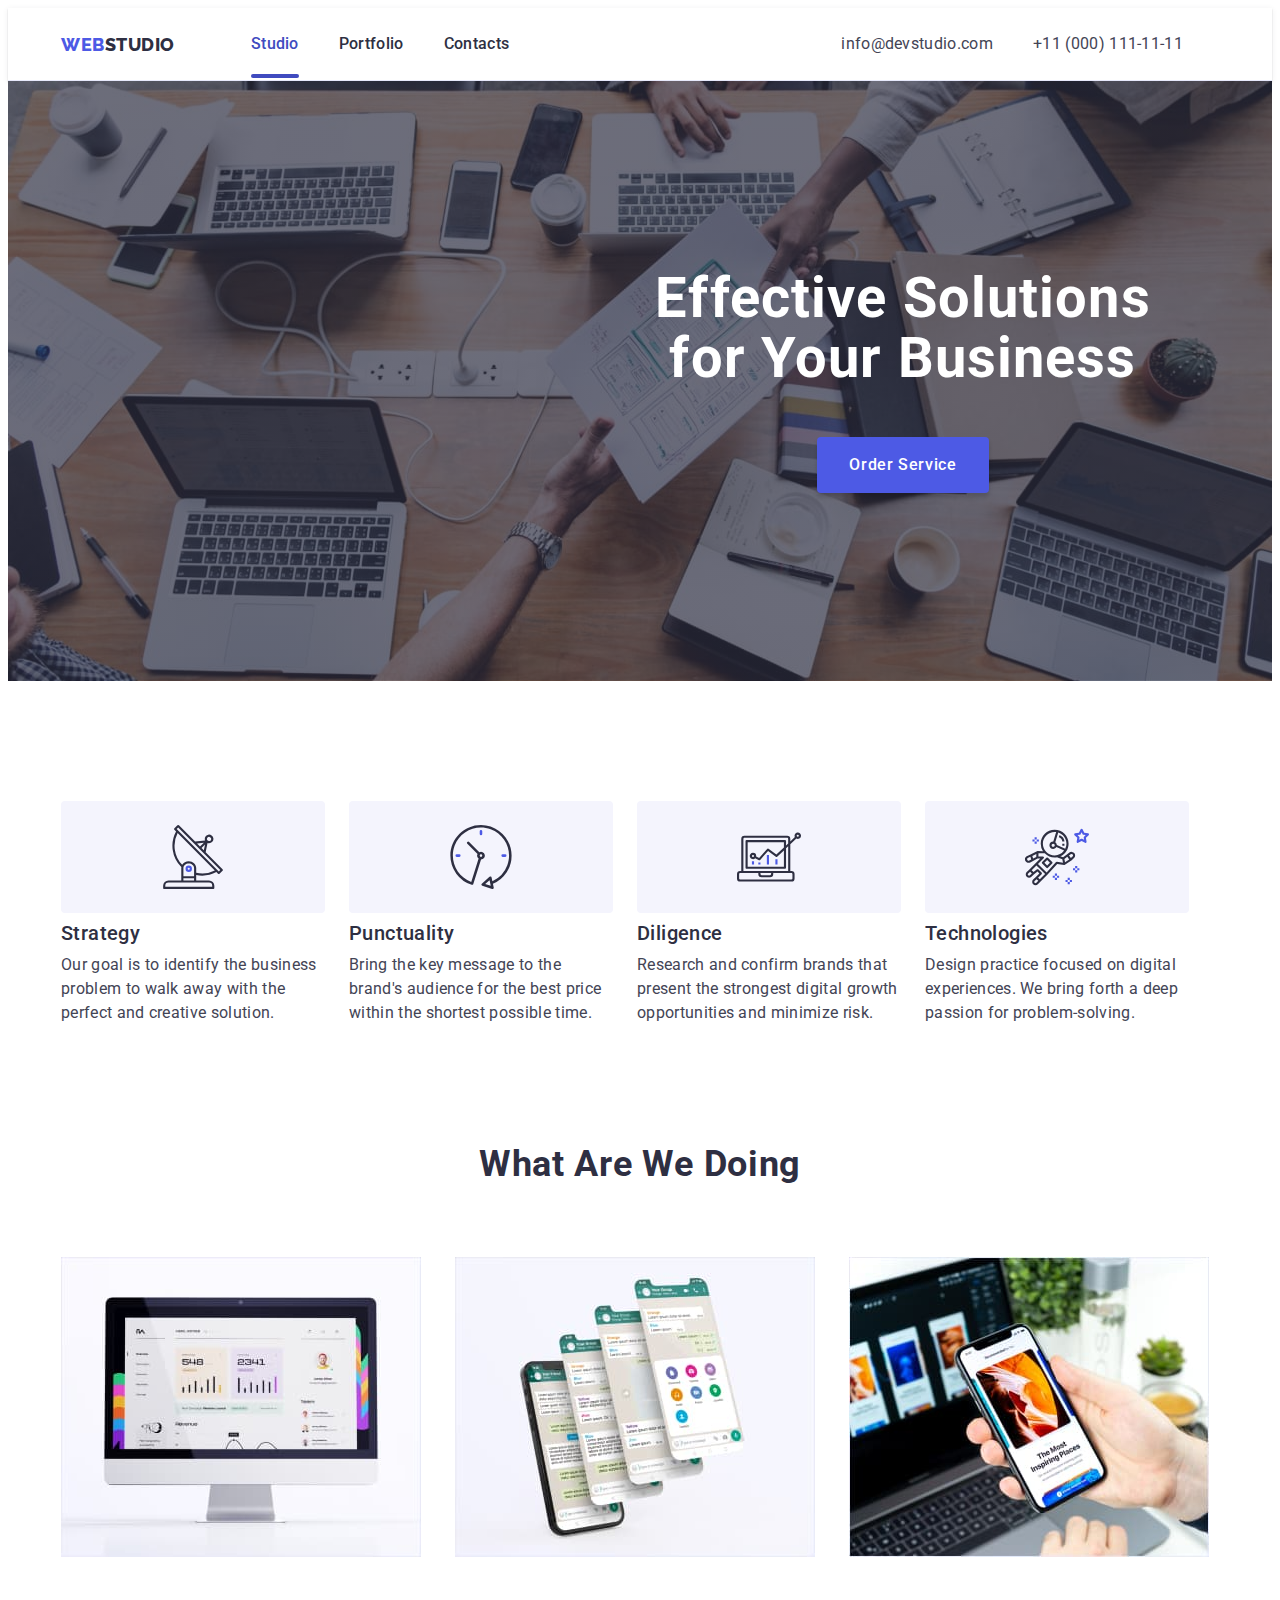
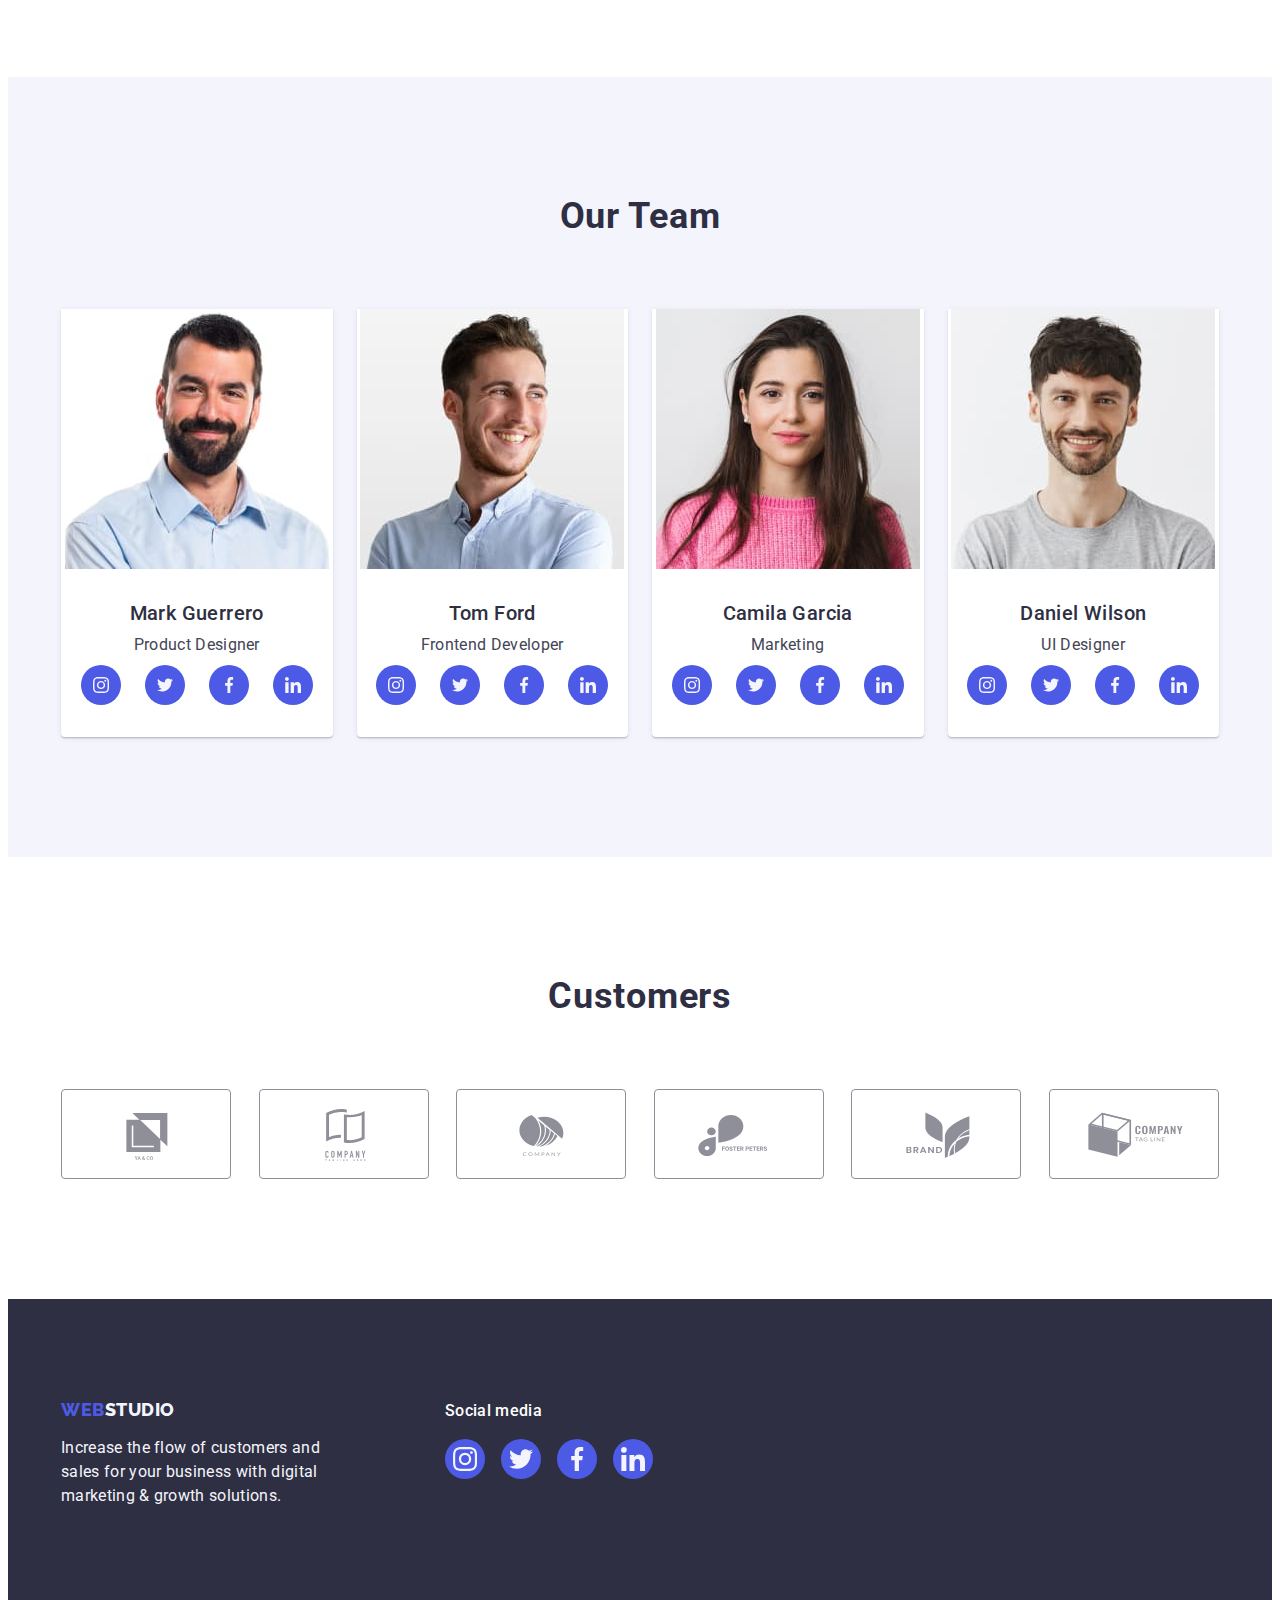
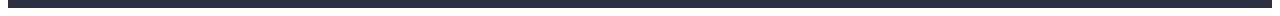
==== index.html @ 88482206 "Initial commit" ====
<!DOCTYPE html>
<html lang="en">

<head>
    <meta charset="UTF-8">
    <meta http-equiv="X-UA-Compatible" content="IE=edge">
    <meta name="viewport" content="width=device-width, initial-scale=1.0">
    <link rel="preconnect" href="https://fonts.googleapis.com">
    <link rel="preconnect" href="https://fonts.gstatic.com" crossorigin>
    <link
        href="https://fonts.googleapis.com/css2?family=Raleway:wght@800&amp;family=Roboto:wght@400;500;700;900&amp;display=swap"
        rel="stylesheet">
    <link rel="stylesheet" href="https://cdnjs.cloudflare.com/ajax/libs/modern-normalize/2.0.0/modern-normalize.min.css"
        integrity="sha512-4xo8blKMVCiXpTaLzQSLSw3KFOVPWhm/TRtuPVc4WG6kUgjH6J03IBuG7JZPkcWMxJ5huwaBpOpnwYElP/m6wg=="
        crossorigin="anonymous" referrerpolicy="no-referrer">
    <title>WebStudio</title>
    <link rel="stylesheet" href="./css/styles.css">
</head>

<body>
    <!-- Header -->
    <header class="header">
        <div class="container-header container">
            <nav class="header-nav">
                <a href="./index.html" class="logo-header link">Web<span class="span-logo">Studio</span></a>
                <ul class="header-menu list">
                    <li class="header-menu-item"><a href="./index.html" class="header-menu-link link current">Studio</a>
                    </li>
                    <li class="header-menu-item"><a href="./portfolio.html"
                            class="header-menu-link link portfolio">Portfolio</a>
                    </li>
                    <li class="header-menu-item"><a href="" class="header-menu-link link">Contacts</a></li>
                </ul>
            </nav>
            <address class="contacts">
                <ul class="contacts-menu list">
                    <li class="contacts-menu-item"><a href="mailto:info@devstudio.com"
                            class="contacts-menu-link link">info@devstudio.com</a></li>
                    <li class="contacts-menu-item"><a href="tel:+110001111111" class="contacts-menu-link link">+11 (000)
                            111-11-11</a></li>
                </ul>
            </address>
        </div>
    </header>

    <!-- Main -->
    <main>
        <section class="section-hero">
            <div class="hero-container container">
                <h1 class="hero-title">Effective Solutions for Your Business</h1>
                <button type="button" class="hero-button" data-modal-open>Order Service</button>
            </div>
        </section>

        <section class="section-features">
            <div class="features-container container">
                <h2 hidden class="visually-hidden">Features</h2>
                <ul class="features-list list">
                    <li class="features-item">
                        <div class="features-item-block">
                            <svg class="features-item-icon" width="64" height="64">
                                <use href="./images/icons.svg#icon-antenna"></use>
                            </svg>
                        </div>
                        <h3 class="features-title">Strategy</h3>
                        <p class="features-txt">Our goal is to identify the business problem to walk away with the
                            perfect
                            and creative solution.
                        </p>
                    </li>
                    <li class="features-item">
                        <div class="features-item-block">
                            <svg class="features-item-icon" width="64" height="64">
                                <use href="./images/icons.svg#icon-clock"></use>
                            </svg>
                        </div>
                        <h3 class="features-title">Punctuality</h3>
                        <p class="features-txt">Bring the key message to the brand's audience for the best price within
                            the
                            shortest possible
                            time.</p>
                    </li>
                    <li class="features-item">
                        <div class="features-item-block">
                            <svg class="features-item-icon" width="64" height="64">
                                <use href="./images/icons.svg#icon-diagram"></use>
                            </svg>
                        </div>
                        <h3 class="features-title">Diligence</h3>
                        <p class="features-txt">Research and confirm brands that present the strongest digital growth
                            opportunities and minimize
                            risk.</p>
                    </li>
                    <li class="features-item">
                        <div class="features-item-block">
                            <svg class="features-item-icon" width="64" height="64">
                                <use href="./images/icons.svg#icon-astronaut"></use>
                            </svg>
                        </div>
                        <h3 class="features-title">Technologies</h3>
                        <p class="features-txt">Design practice focused on digital experiences. We bring forth a deep
                            passion for
                            problem-solving.</p>
                    </li>
                </ul>
            </div>
        </section>

        <section class="section-services">
            <div class="services-container container">
                <h2 class="services-title">What are we doing</h2>
                <ul class="services-list list">
                    <li class="services-list-item">
                        <img src="./images/img1.jpg" alt="a computer monitor" width="360" height="300">
                    </li>
                    <li class="services-list-item">
                        <img src="./images/img2.jpg" alt="mobile frontend" width="360" height="300">
                    </li>
                    <li class="services-list-item">
                        <img src="./images/img3.jpg" alt="a laptop and a phone" width="360" height="300">
                    </li>
                </ul>
            </div>
        </section>

        <section class="section-our-team">
            <div class="our-team-container container">
                <h2 class="team-title">Our Team</h2>
                <ul class="team-list list">
                    <li class="team-item">
                        <img src="./images/img4.jpg" alt="Mark Guerrero photo" width="264" height="260">
                        <div class="team-intro">
                            <h3 class="team-member">Mark Guerrero</h3>
                            <p class="team-position">Product Designer</p>
                            <ul class="team-socials list">
                                <li class="team-socials-item"><a href="" target="_blank" rel="noopener noreferrer"
                                        class="team-socials-link link">
                                        <svg class="team-socials-icon" width="16" height="16">
                                            <use href="./images/icons.svg#icon-instagram"></use>
                                        </svg></a></li>
                                <li class="team-socials-item"><a href="" target="_blank" rel="noopener noreferrer"
                                        class="team-socials-link link">
                                        <svg class="team-socials-icon" width="16" height="16">
                                            <use href="./images/icons.svg#icon-twitter"></use>
                                        </svg></a></li>
                                <li class="team-socials-item"><a href="" target="_blank" rel="noopener noreferrer"
                                        class="team-socials-link link">
                                        <svg class="team-socials-icon" width="16" height="16">
                                            <use href="./images/icons.svg#icon-facebook"></use>
                                        </svg></a></li>
                                <li class="team-socials-item"><a href="" target="_blank" rel="noopener noreferrer"
                                        class="team-socials-link link">
                                        <svg class="team-socials-icon" width="16" height="16">
                                            <use href="./images/icons.svg#icon-linkedin"></use>
                                        </svg></a></li>
                            </ul>
                        </div>
                    </li>
                    <li class="team-item">
                        <img src="./images/img5.jpg" alt="Tom Ford photo" width="264" height="260">
                        <div class="team-intro">
                            <h3 class="team-member">Tom Ford</h3>
                            <p class="team-position">Frontend Developer</p>
                            <ul class="team-socials list">
                                <li class="team-socials-item"><a href="" target="_blank" rel="noopener noreferrer"
                                        class="team-socials-link link">
                                        <svg class="team-socials-icon" width="16" height="16">
                                            <use href="./images/icons.svg#icon-instagram"></use>
                                        </svg></a></li>
                                <li class="team-socials-item"><a href="" target="_blank" rel="noopener noreferrer"
                                        class="team-socials-link link">
                                        <svg class="team-socials-icon" width="16" height="16">
                                            <use href="./images/icons.svg#icon-twitter"></use>
                                        </svg></a></li>
                                <li class="team-socials-item"><a href="" target="_blank" rel="noopener noreferrer"
                                        class="team-socials-link link">
                                        <svg class="team-socials-icon" width="16" height="16">
                                            <use href="./images/icons.svg#icon-facebook"></use>
                                        </svg></a></li>
                                <li class="team-socials-item"><a href="" target="_blank" rel="noopener noreferrer"
                                        class="team-socials-link link">
                                        <svg class="team-socials-icon" width="16" height="16">
                                            <use href="./images/icons.svg#icon-linkedin"></use>
                                        </svg></a></li>
                            </ul>
                        </div>
                    </li>
                    <li class="team-item">
                        <img src="./images/img6.jpg" alt="Camila Garcia photo" width="264" height="260">
                        <div class="team-intro">
                            <h3 class="team-member">Camila Garcia</h3>
                            <p class="team-position">Marketing</p>
                            <ul class="team-socials list">
                                <li class="team-socials-item"><a href="" target="_blank" rel="noopener noreferrer"
                                        class="team-socials-link link">
                                        <svg class="team-socials-icon" width="16" height="16">
                                            <use href="./images/icons.svg#icon-instagram"></use>
                                        </svg></a></li>
                                <li class="team-socials-item"><a href="" target="_blank" rel="noopener noreferrer"
                                        class="team-socials-link link">
                                        <svg class="team-socials-icon" width="16" height="16">
                                            <use href="./images/icons.svg#icon-twitter"></use>
                                        </svg></a></li>
                                <li class="team-socials-item"><a href="" target="_blank" rel="noopener noreferrer"
                                        class="team-socials-link link">
                                        <svg class="team-socials-icon" width="16" height="16">
                                            <use href="./images/icons.svg#icon-facebook"></use>
                                        </svg></a></li>
                                <li class="team-socials-item"><a href="" target="_blank" rel="noopener noreferrer"
                                        class="team-socials-link link">
                                        <svg class="team-socials-icon" width="16" height="16">
                                            <use href="./images/icons.svg#icon-linkedin"></use>
                                        </svg></a></li>
                            </ul>
                        </div>
                    </li>
                    <li class="team-item">
                        <img src="./images/img7.jpg" alt="Daniel Wilson photo" width="264" height="260">
                        <div class="team-intro">
                            <h3 class="team-member">Daniel Wilson</h3>
                            <p class="team-position">UI Designer</p>
                            <ul class="team-socials list">
                                <li class="team-socials-item"><a href="" target="_blank" rel="noopener noreferrer"
                                        class="team-socials-link link">
                                        <svg class="team-socials-icon" width="16" height="16">
                                            <use href="./images/icons.svg#icon-instagram"></use>
                                        </svg></a></li>
                                <li class="team-socials-item"><a href="" target="_blank" rel="noopener noreferrer"
                                        class="team-socials-link link">
                                        <svg class="team-socials-icon" width="16" height="16">
                                            <use href="./images/icons.svg#icon-twitter"></use>
                                        </svg></a></li>
                                <li class="team-socials-item"><a href="" target="_blank" rel="noopener noreferrer"
                                        class="team-socials-link link">
                                        <svg class="team-socials-icon" width="16" height="16">
                                            <use href="./images/icons.svg#icon-facebook"></use>
                                        </svg></a></li>
                                <li class="team-socials-item"><a href="" target="_blank" rel="noopener noreferrer"
                                        class="team-socials-link link">
                                        <svg class="team-socials-icon" width="16" height="16">
                                            <use href="./images/icons.svg#icon-linkedin"></use>
                                        </svg></a></li>
                            </ul>
                        </div>
                    </li>
                </ul>
            </div>
        </section>

        <section class="section-customers">
            <div class="customers-container container">
                <h2 class="customers-title">Customers</h2>
                <ul class="customers-list list">
                    <li class="customers-item">
                        <a href="" target="_blank" rel="noopener noreferrer" class="customers-item-link link">
                            <svg class="customers-item-icon" width="104" height="56">
                                <use href="./images/icons.svg#icon-client1"></use>
                            </svg>
                        </a>
                    </li>
                    <li class="customers-item">
                        <a href="" target="_blank" rel="noopener noreferrer" class="customers-item-link link">
                            <svg class="customers-item-icon" width="104" height="56">
                                <use href="./images/icons.svg#icon-client2"></use>
                            </svg>
                        </a>
                    </li>
                    <li class="customers-item">
                        <a href="" target="_blank" rel="noopener noreferrer" class="customers-item-link link">
                            <svg class="customers-item-icon" width="104" height="56">
                                <use href="./images/icons.svg#icon-client3"></use>
                            </svg>
                        </a>
                    </li>
                    <li class="customers-item">
                        <a href="" target="_blank" rel="noopener noreferrer" class="customers-item-link link">
                            <svg class="customers-item-icon" width="104" height="56">
                                <use href="./images/icons.svg#icon-client4"></use>
                            </svg>
                        </a>
                    </li>
                    <li class="customers-item">
                        <a href="" target="_blank" rel="noopener noreferrer" class="customers-item-link link">
                            <svg class="customers-item-icon" width="104" height="56">
                                <use href="./images/icons.svg#icon-client5"></use>
                            </svg>
                        </a>
                    </li>
                    <li class="customers-item">
                        <a href="" target="_blank" rel="noopener noreferrer" class="customers-item-link link">
                            <svg class="customers-item-icon" width="104" height="56">
                                <use href="./images/icons.svg#icon-client6"></use>
                            </svg>
                        </a>
                    </li>
                </ul>
            </div>
        </section>
    </main>

    <!-- Footer -->
    <footer class="footer">
        <div class="footer-container container">
            <div class="footer-inf">
                <a href="./index.html" class="logo-footer link">Web<span class="span-logo-footer">Studio</span></a>
                <p class="footer-txt">Increase the flow of customers and sales for your business with digital marketing
                    &
                    growth
                    solutions.</p>
            </div>

            <div class="footer-social">
                <p class="footer-social-text">Social media</p>
                <ul class="footer-social-list list">
                    <li class="footer-social-item">
                        <a href="" target="_blank" rel="noopener noreferrer" class="footer-social-link link">
                            <svg class="footer-social-icon" width="24" height="24">
                                <use href="./images/icons.svg#icon-instagram"></use>
                            </svg>
                        </a>
                    </li>
                    <li class="footer-social-item">
                        <a href="" target="_blank" rel="noopener noreferrer" class="footer-social-link link">
                            <svg class="footer-social-icon" width="24" height="24">
                                <use href="./images/icons.svg#icon-twitter"></use>
                            </svg>
                        </a>
                    </li>
                    <li class="footer-social-item">
                        <a href="" target="_blank" rel="noopener noreferrer" class="footer-social-link link">
                            <svg class="footer-social-icon" width="24" height="24">
                                <use href="./images/icons.svg#icon-facebook"></use>
                            </svg>
                        </a>
                    </li>
                    <li class="footer-social-item">
                        <a href="" target="_blank" rel="noopener noreferrer" class="footer-social-link link">
                            <svg class="footer-social-icon" width="24" height="24">
                                <use href="./images/icons.svg#icon-linkedin"></use>
                            </svg>
                        </a>
                    </li>
                </ul>
            </div>
        </div>
    </footer>
    <!-- Modal -->
    <div class="backdrop is-hidden" data-modal>
        <div class="modal">
            <button type="button" class="modal-button" data-modal-close>
                <svg width="8" height="8" class="modal-button-icon">
                    <use href="./images/icons.svg#icon-close-cross"></use>
                </svg>
            </button>
        </div>
    </div>
    <script src="./js/modal.js"></script>
</body>

</html>
---- css/styles.css ----
:root {
  --primary-brand: #4d5ae5;
  --pressed-state: #404bbf;
  --dark-color: #2e2f42;
  --light-color: #f4f4fd;
  --body-color: #434455;
  --white-background: #ffffff;
  --transition-effect: 250ms cubic-bezier(0.4, 0, 0.2, 1);
}

h1,
h2,
h3,
h4,
h5,
h6,
p {
  margin: 0;
}

img {
  display: block;
}

.visually-hidden {
  position: absolute;
  width: 1px;
  height: 1px;
  margin: -1px;
  border: 0;
  padding: 0;

  white-space: nowrap;
  clip-path: inset(100%);
  clip: rect(0 0 0 0);
  overflow: hidden;
}

body {
  font-family: "Roboto", sans-serif;
  background-color: #ffffff;
  color: #434455;
}

/* page wrapper */

.container {
  width: 1158px;
  padding-right: 15px;
  padding-left: 15px;
  margin: 0 auto;
}

.link {
  text-decoration: none;
}

.list {
  list-style: none;
  padding-left: 0;
  margin: 0;
}

/* header */

.span-logo {
  color: var(--dark-color);
}

.container-header {
  display: flex;
  align-items: center;
}

.header {
  background-color: var(--white-background);
  border-bottom: 1px solid #e7e9fc;
  box-shadow: 0px 2px 1px rgba(46, 47, 66, 0.08),
    0px 1px 1px rgba(46, 47, 66, 0.16), 0px 1px 6px rgba(46, 47, 66, 0.08);
}

.header-menu {
  display: flex;
  align-items: center;
  gap: 40px;
}

.logo-header {
  font-family: "Raleway", sans-serif;
  font-weight: 800;
  font-size: 18px;
  line-height: 1.17;
  letter-spacing: 0.03em;
  text-transform: uppercase;
  color: var(--primary-brand);
  display: flex;
  align-self: center;
  margin-right: 76px;
  padding-top: 25.5px;
  padding-bottom: 25.5px;
}

.header-menu-link {
  font-weight: 500;
  font-size: 16px;
  line-height: 1.5;
  letter-spacing: 0.02em;
  color: var(--dark-color);
  padding: 24px 0;
  transition: color 250ms cubic-bezier(0.4, 0, 0.2, 1);
}

.header-menu-link:hover,
.header-menu-link:focus {
  color: var(--pressed-state);
}

.current {
  position: relative;
}

.current::after {
  content: "";
  position: absolute;
  width: 100%;
  left: 0;
  bottom: -1px;
  height: 4px;
  background-color: #404bbf;
  border-radius: 2px;
}

.header-menu-link.current {
  color: #404bbf;
}

.contacts {
  font-style: normal;
  display: flex;
  margin-left: 332px;
}

.contacts-menu {
  display: flex;
  gap: 40px;
}

.header-nav {
  display: flex;
  align-items: center;
}

.contacts-menu-link {
  font-style: normal;
  font-size: 16px;
  line-height: 1.5;
  letter-spacing: 0.02em;
  color: var(--body-color);
  transition: color 250ms cubic-bezier(0.4, 0, 0.2, 1);
}

.contacts-menu-link:hover,
.contacts-menu-link:focus {
  color: var(--pressed-state);
}

/* hero */

.section-hero {
  background-color: var(--dark-color);
  padding: 188px 0px;
  background-image: linear-gradient(
      rgba(46, 47, 66, 0.7),
      rgba(46, 47, 66, 0.7)
    ),
    url(../images/people-office.jpg);
  background-repeat: no-repeat;
  background-size: cover;
  background-position: center;
  margin: 0 auto;
  max-width: 1440px;
}

.hero-container {
  display: flex;
  flex-direction: column;
  padding: 0 316px;
}

.hero-title {
  font-weight: 700;
  font-size: 56px;
  line-height: 1.07;
  letter-spacing: 0.02em;
  text-align: center;
  color: var(--white-background);
  max-width: 496px;
  padding-bottom: 48px;
  margin: auto;
}

.hero-button {
  display: block;
  min-width: 169px;
  height: 56px;
  border: none;
  font-family: inherit;
  font-weight: 500;
  font-size: 16px;
  line-height: 1.5;
  letter-spacing: 0.04em;
  cursor: pointer;
  color: var(--white-background);
  background-color: var(--primary-brand);
  padding: 16px 32px;
  margin: auto;
  align-self: center;
  border-radius: 4px;
  box-shadow: 0px 4px 4px rgba(0, 0, 0, 0.15);
  transition: background-color var(--transition-effect);
}

.hero-button:hover,
.hero-button:focus {
  background-color: var(--pressed-state);
}

/* features */

.section-features {
  background-color: var(--white-background);
  padding: 120px 0;
}

.features-list {
  display: flex;
  gap: 24px;
}

.features-item {
  width: 264px;
}

.features-item > h3 {
  margin-bottom: 8px;
}

.features-title {
  font-weight: 500;
  font-size: 20px;
  line-height: 1.2;
  letter-spacing: 0.02em;
  color: var(--dark-color);
}

.features-txt {
  font-size: 16px;
  line-height: 1.5;
  letter-spacing: 0.02em;
  color: #434455;
}

.features-item-block {
  background: var(--light-color);
  border-radius: 4px;
  width: 264px;
  height: 112px;
  margin-bottom: 8px;
  display: flex;
  align-items: center;
  justify-content: center;
}

/* services */

.section-services {
  background-color: var(--white-background);
  padding-bottom: 120px;
}

.services-title {
  font-weight: 700;
  font-size: 36px;
  line-height: 1.11;
  text-align: center;
  letter-spacing: 0.02em;
  text-transform: capitalize;
  color: var(--dark-color);
  margin-bottom: 72px;
}

.services-list {
  display: flex;
  gap: 24px;
}

.services-list-item {
  width: calc((100% - 48px) / 3);
}
/* our team */

.section-our-team {
  background-color: var(--light-color);
  padding: 120px 0;
}

.team-item {
  display: flex;
  flex-direction: column;
  width: calc((100% - 3 * 24px) / 4);
  background-color: #ffffff;
  box-shadow: 0px 1px 6px rgba(46, 47, 66, 0.08),
    0px 1px 1px rgba(46, 47, 66, 0.16), 0px 2px 1px rgba(46, 47, 66, 0.08);
  border-radius: 0px 0px 4px 4px;
  justify-content: center;
  align-items: center;
}

.team-list {
  display: flex;
  gap: 24px;
}
.team-title {
  font-weight: 700;
  font-size: 36px;
  line-height: 1.11;
  letter-spacing: 0.02em;
  text-align: center;
  text-transform: capitalize;
  color: var(--dark-color);
  margin-bottom: 72px;
}

.team-member {
  font-weight: 500;
  font-size: 20px;
  line-height: 1.2;
  letter-spacing: 0.02em;
  color: var(--dark-color);
}

.team-position {
  font-size: 16px;
  line-height: 1.5;
  letter-spacing: 0.02em;
  color: #434455;
}

.team-intro {
  padding: 32px 0;
}

.team-member {
  text-align: center;
  margin-bottom: 8px;
}

.team-position {
  text-align: center;
}

.team-socials {
  display: flex;
  justify-content: center;
  align-items: center;
  gap: 24px;
  margin-top: 8px;
}

.team-socials-link {
  width: 40px;
  height: 40px;
  background-color: var(--primary-brand);
  border-radius: 50%;
  display: flex;
  align-items: center;
  justify-content: center;
  transition: background-color 250ms cubic-bezier(0.4, 0, 0.2, 1);
}

.team-socials-link:hover,
.team-socials-link:focus {
  background-color: var(--pressed-state);
}

.team-socials-icon {
  fill: #f4f4fd;
}

/* customers */

.section-customers {
  background-color: var(--white-background);
  padding: 120px 0;
}
.customers-title {
  font-weight: 700;
  font-size: 36px;
  line-height: 1.11;
  text-align: center;
  letter-spacing: 0.02em;
  text-transform: capitalize;
  color: var(--dark-color);
  margin-bottom: 72px;
}

.customers-list {
  display: flex;
  justify-content: space-between;
  gap: 24px;
}

.customers-item-link {
  display: flex;
  justify-content: center;
  align-items: center;
  border: 1px solid;
  border-radius: 4px;
  border-color: #8e8f99;
  width: 168px;
  height: 88px;
  color: #8e8f99;
  transition: border-color 250ms cubic-bezier(0.4, 0, 0.2, 1),
    color 250ms cubic-bezier(0.4, 0, 0.2, 1);
}

.customers-item-link:hover,
.customers-item-link:focus {
  border-color: var(--pressed-state);
  color: var(--pressed-state);
}

.customers-item-icon {
  fill: #8e8f99;
}

.customers-item-link:hover .customers-item-icon,
.customers-item-link:focus .customers-item-icon {
  fill: #404bbf;
}

/* footer */

.logo-footer {
  font-family: "Raleway", sans-serif;
  font-weight: 800;
  font-size: 18px;
  line-height: 1.17;
  letter-spacing: 0.03em;
  text-transform: uppercase;
  color: var(--primary-brand);
  margin-bottom: 16px;
  display: inline-block;
}

.span-logo-footer {
  color: var(--light-color);
}

.footer {
  background-color: var(--dark-color);
  padding: 100px 0;
}

.footer-txt {
  font-family: "Roboto", sans-serif;
  font-size: 16px;
  line-height: 1.5;
  letter-spacing: 0.02em;
  color: var(--light-color);
  width: 264px;
}

.footer-inf {
  margin-right: 120px;
}

.footer-social-text {
  font-weight: 500;
  font-size: 16px;
  line-height: 1.5;
  letter-spacing: 0.02em;
  color: var(--white-background);
  margin-bottom: 16px;
}

.footer-social-list {
  display: flex;
  gap: 16px;
}

.footer-social-link {
  width: 40px;
  height: 40px;
  background-color: var(--primary-brand);
  border-radius: 50%;
  display: flex;
  align-items: center;
  justify-content: center;
  transition: background-color 250ms cubic-bezier(0.4, 0, 0.2, 1);
}

.footer-social-link:hover,
.footer-social-link:focus {
  background-color: #31d0aa;
}

.footer-container {
  display: flex;
  align-items: baseline;
}

.footer-social-icon {
  fill: #f4f4fd;
}

/* portfolio */

.section-portfolio-display {
  background-color: var(--white-background);
  padding-top: 96px;
  padding-bottom: 120px;
}

.portfolio-button {
  font-family: inherit;
  font-weight: 500;
  font-size: 16px;
  line-height: 1.5;
  text-align: center;
  letter-spacing: 0.04em;
  cursor: pointer;
  color: var(--primary-brand);
  background-color: var(--light-color);
  padding: 12px 24px;
  border: 1px solid #e7e9fc;
  border-radius: 4px;
  transition: color 250ms cubic-bezier(0.4, 0, 0.2, 1),
    background-color 250ms cubic-bezier(0.4, 0, 0.2, 1),
    border-color 250ms cubic-bezier(0.4, 0, 0.2, 1),
    box-shadow 250ms cubic-bezier(0.4, 0, 0.2, 1);
}

.portfolio-button:hover,
.portfolio-button:focus {
  background-color: var(--pressed-state);
  color: #ffffff;
  border: 1px solid transparent;
  box-shadow: 0px 3px 1px rgba(0, 0, 0, 0.1), 0px 2px 1px rgba(0, 0, 0, 0.08),
    0px 2px 2px rgba(0, 0, 0, 0.12);
  border-radius: 4px;
}

.project-item-name {
  font-weight: 500;
  font-size: 20px;
  line-height: 1.2;
  letter-spacing: 0.02em;
  color: var(--dark-color);
  margin-bottom: 8px;
}

.project-item-type {
  font-size: 16px;
  line-height: 1.5;
  letter-spacing: 0.02em;
  color: #434455;
}

.portfolio-list {
  display: flex;
  gap: 24px;
  align-items: center;
  justify-content: center;
  margin-bottom: 72px;
}

.project-list {
  display: flex;
  flex-wrap: wrap;
}

.portfolio-box {
  padding: 32px 16px;
  border: 1px solid #e7e9fc;
  border-top: none;
}

.project-item {
  margin-right: 24px;
  margin-bottom: 48px;
}

.project-item:nth-child(3) {
  margin-right: 0;
}
.project-item:nth-child(6) {
  margin-right: 0;
}
.project-item:nth-child(9) {
  margin-right: 0;
  margin-bottom: 0;
}
.project-item:nth-child(7) {
  margin-bottom: 0;
}
.project-item:nth-child(8) {
  margin-bottom: 0;
}

.portfolio-cover {
  position: relative;
  overflow: hidden;
}

.portfolio-cover-txt {
  position: absolute;
  top: 0;
  left: 0;
  height: 100%;
  transform: translateY(100%);
  padding: 40px 32px;
  font-size: 16px;
  line-height: 1.5;
  letter-spacing: 0.02em;
  color: var(--light-color);
  background-color: var(--primary-brand);
  transition: transform var(--transition-effect);
}

.project-link {
  display: block;
  transition: box-shadow 250ms cubic-bezier(0.4, 0, 0.2, 1);
}

.project-link:hover {
  box-shadow: 0px 1px 6px rgba(46, 47, 66, 0.08),
    0px 1px 1px rgba(46, 47, 66, 0.16), 0px 2px 1px rgba(46, 47, 66, 0.08);
}

.project-link:focus {
  box-shadow: 0px 1px 6px rgba(46, 47, 66, 0.08),
    0px 1px 1px rgba(46, 47, 66, 0.16), 0px 2px 1px rgba(46, 47, 66, 0.08);
}

.project-link:hover .portfolio-cover-txt,
.project-link:focus .portfolio-cover-txt {
  transform: translateY(0%);
}

/* backdrop */
.backdrop {
  position: fixed;
  top: 0;
  z-index: 999;
  width: 100%;
  height: 100%;
  background-color: rgba(46, 47, 66, 0.4);
  transition: opacity var(--transition-effect),
    visibility var(--transition-effect);
}

.modal {
  position: absolute;
  top: 50%;
  left: 50%;
  width: 408px;
  min-height: 584px;
  background-color: #fcfcfc;
  box-shadow: 0px 1px 1px rgba(0, 0, 0, 0.14), 0px 1px 3px rgba(0, 0, 0, 0.12),
    0px 2px 1px rgba(0, 0, 0, 0.2);
  border-radius: 4px;
  transform: translate(-50%, -50%) scaleX(1);
  transition: transform var(--transition-effect);
}

.modal-button {
  position: absolute;
  display: flex;
  align-items: center;
  justify-content: center;
  padding: 0;
  right: 24px;
  top: 24px;
  width: 24px;
  height: 24px;
  background-color: #e7e9fc;
  border: 1px solid rgba(0, 0, 0, 0.1);
  border-radius: 50%;
  cursor: pointer;
  transition: background-color var(--transition-effect),
    border var(--transition-effect);
}

.modal-button:hover {
  background-color: #404bbf;
  border: none;
  fill: #ffffff;
}

.modal-button:focus {
  background-color: #404bbf;
  border: none;
  fill: #ffffff;
}

.is-hidden {
  visibility: hidden;
  opacity: 0;
  pointer-events: none;
}

.modal-button-icon {
  fill: #2e2f42;
  transition: fill var(--transition-effect);
}

.modal-button:hover .modal-button-icon {
  fill: #ffffff;
}
.modal-button:focus .modal-button-icon {
  fill: #ffffff;
}
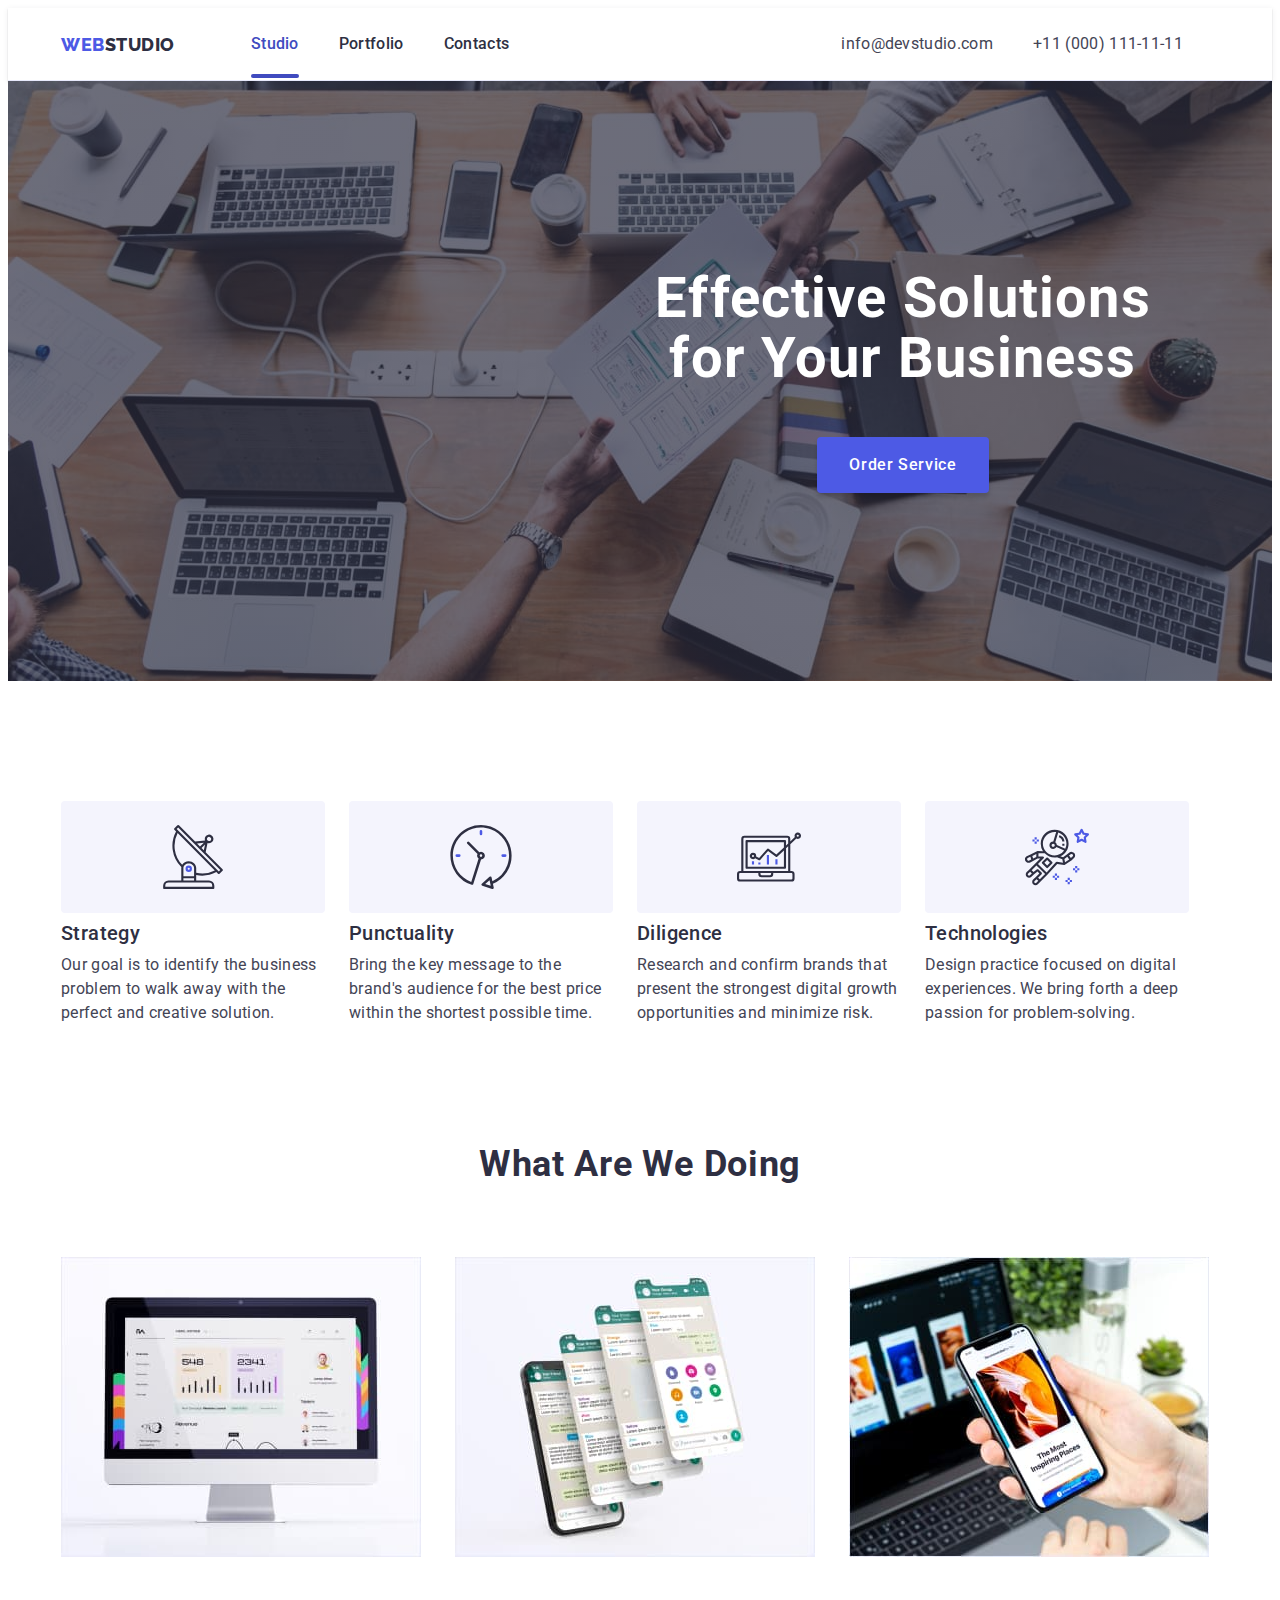
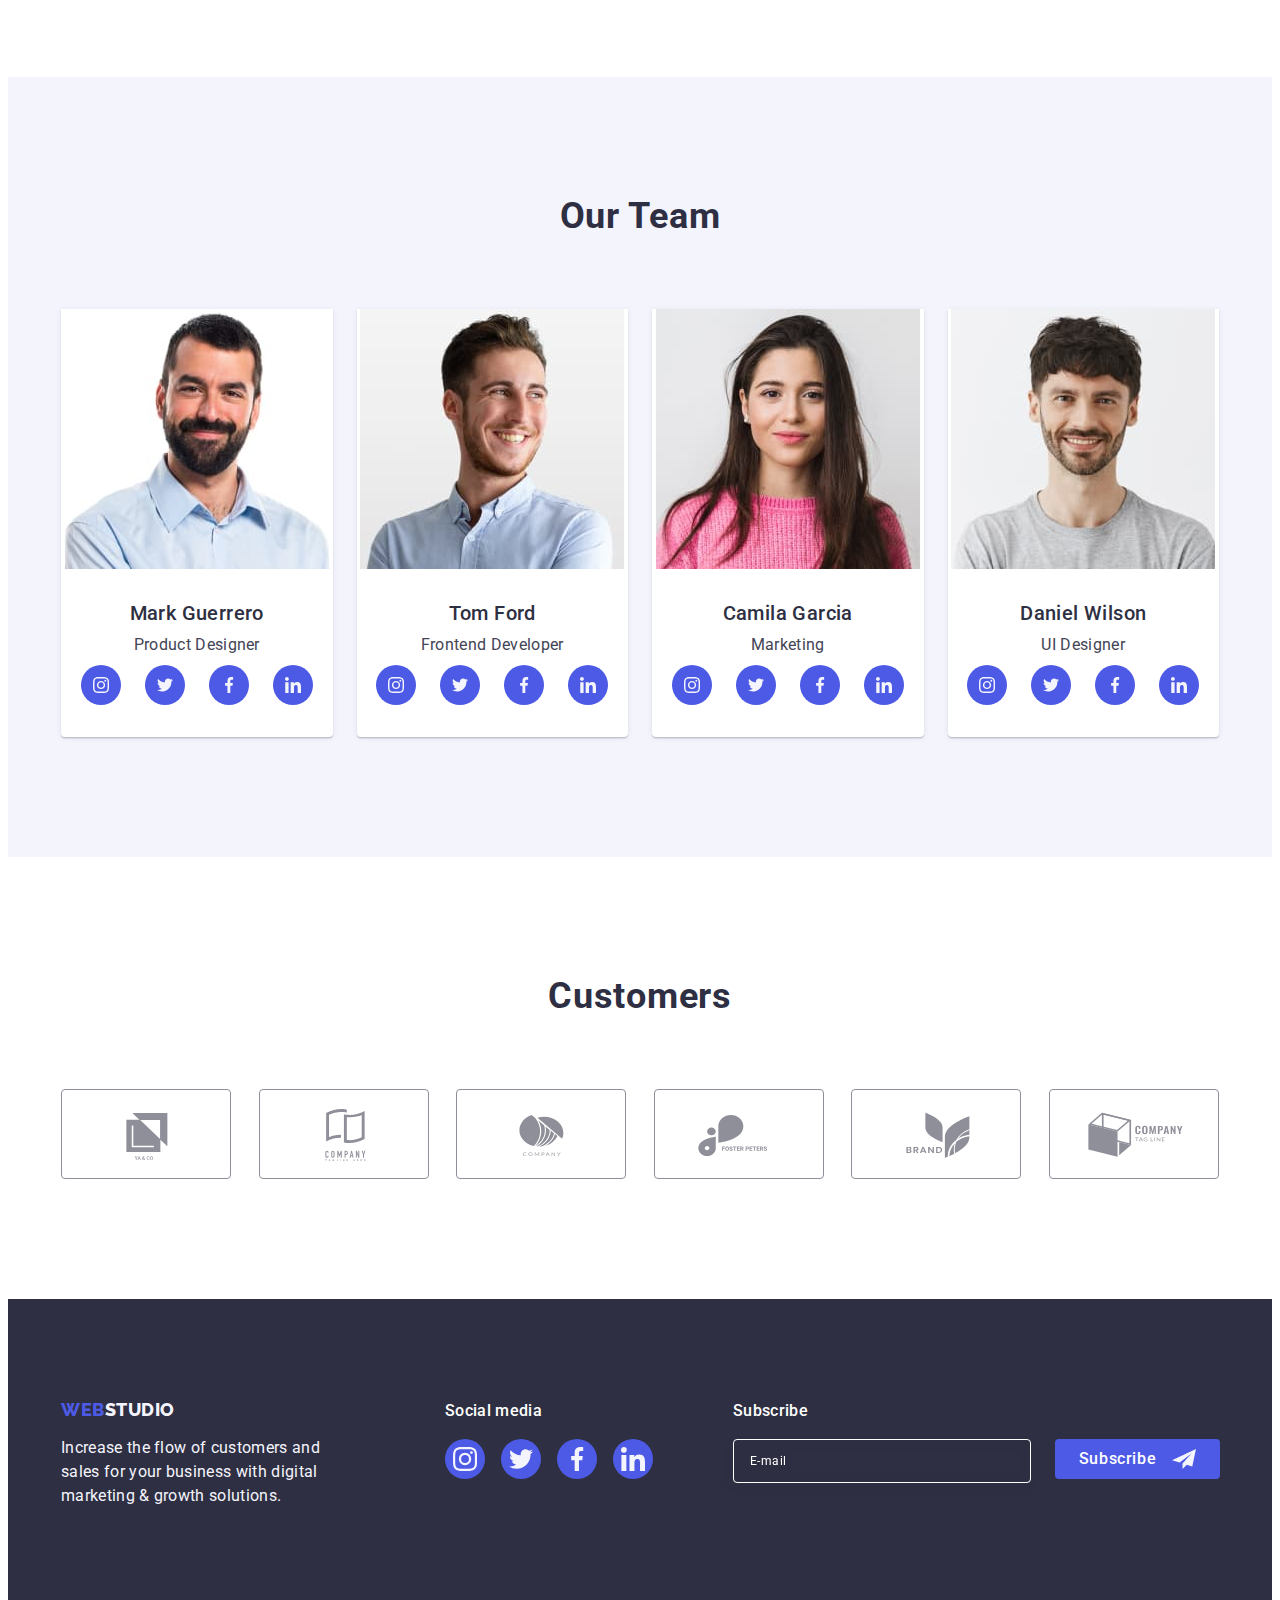
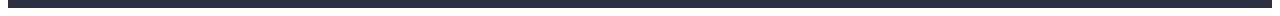
==== commit 8b537147: "hw 5" ====
--- a/index.html
+++ b/index.html
@@ -51,7 +51,7 @@
                 <button type="button" class="hero-button" data-modal-open>Order Service</button>
             </div>
         </section>
-
+        <!-- Section features -->
         <section class="section-features">
             <div class="features-container container">
                 <h2 hidden class="visually-hidden">Features</h2>
@@ -105,7 +105,7 @@
                 </ul>
             </div>
         </section>
-
+        <!-- Section services -->
         <section class="section-services">
             <div class="services-container container">
                 <h2 class="services-title">What are we doing</h2>
@@ -122,7 +122,7 @@
                 </ul>
             </div>
         </section>
-
+        <!-- Section our team -->
         <section class="section-our-team">
             <div class="our-team-container container">
                 <h2 class="team-title">Our Team</h2>
@@ -246,7 +246,7 @@
                 </ul>
             </div>
         </section>
-
+        <!-- Section customers -->
         <section class="section-customers">
             <div class="customers-container container">
                 <h2 class="customers-title">Customers</h2>
@@ -308,7 +308,7 @@
                     growth
                     solutions.</p>
             </div>
-
+            <!-- Footer social -->
             <div class="footer-social">
                 <p class="footer-social-text">Social media</p>
                 <ul class="footer-social-list list">
@@ -342,8 +342,25 @@
                     </li>
                 </ul>
             </div>
+            <!-- Footer subscribe -->
+            <div class="subscribe">
+                <p class="subscribe-title">Subscribe</p>
+                <form class="subscribe-form" name="subscribe-form">
+
+                    <label class="subscribe-label">
+                        <input type="email" name="email" placeholder="E-mail" class="subscribe-input">
+                    </label>
+                    <button type="submit" class="button-subscribe">Subscribe
+                        <svg width="24" height="24" class="subscribe-icon">
+                            <use href="./images/icons.svg#icon-subscribe">
+                            </use>
+                        </svg>
+                    </button>
+                </form>
+            </div>
         </div>
     </footer>
+
     <!-- Modal -->
     <div class="backdrop is-hidden" data-modal>
         <div class="modal">
@@ -352,6 +369,57 @@
                     <use href="./images/icons.svg#icon-close-cross"></use>
                 </svg>
             </button>
+            <!-- Modal form -->
+            <p class="modal-title">Leave your contacts and we will call you back</p>
+            <form class="modal-form">
+                <div class="modal-field">
+                    <label for="user_name" class="modal-label">Name</label>
+                    <div class="input-wrap">
+                        <input type="text" name="user_name" id="user_name" class="modal-input">
+                        <svg class="modal-field-icon" width="18" height="24">
+                            <use href="./images/icons.svg#icon-person"></use>
+                        </svg>
+                    </div>
+                </div>
+                <div class="modal-field">
+                    <label for="user_phone" class="modal-label">Phone</label>
+                    <div class="input-wrap">
+                        <input type="tel" name="user_phone" id="user_phone" class="modal-input">
+                        <svg class="modal-field-icon" width="18" height="24">
+                            <use href="./images/icons.svg#icon-phone"></use>
+                        </svg>
+                    </div>
+                </div>
+                <div class="modal-field">
+                    <label for="user_email" class="modal-label">Email</label>
+                    <div class="input-wrap">
+                        <input type="email" name="user_email" id="user_email" class="modal-input">
+                        <svg class="modal-field-icon" width="18" height="24">
+                            <use href="./images/icons.svg#icon-email"></use>
+                        </svg>
+                    </div>
+                </div>
+                <div class="textarea-field">
+                    <label for="textarea-modal" class="modal-label">Comment</label>
+                    <textarea id="textarea-modal" name="modal-text" class="modal-textarea"
+                        placeholder="Text input"></textarea>
+                </div>
+                <div class="checkbox-field">
+                    <input type="checkbox" name="policy" id="policy" class="checkbox-modal visually-hidden"
+                        value="true">
+                    <label for="policy" class="checkbox-text">
+                        <span>
+                            <svg class="checkbox-icon" width="10" height="8">
+                                <use href="./images/icons.svg#icon-checkbox">
+                                </use>
+                            </svg>
+                        </span>
+                        I accept the terms and conditions of the
+                        <a href="">Privacy Policy</a>
+                    </label>
+                </div>
+                <button type="submit" class="modal-form-btn">Send</button>
+            </form>
         </div>
     </div>
     <script src="./js/modal.js"></script>
--- a/css/styles.css
+++ b/css/styles.css
@@ -20,6 +20,10 @@
 
 img {
   display: block;
+}
+
+input {
+  font-family: inherit;
 }
 
 .visually-hidden {
@@ -463,7 +467,6 @@
 }
 
 .footer-txt {
-  font-family: "Roboto", sans-serif;
   font-size: 16px;
   line-height: 1.5;
   letter-spacing: 0.02em;
@@ -473,6 +476,10 @@
 
 .footer-inf {
   margin-right: 120px;
+}
+
+.footer-social {
+  margin-right: 80px;
 }
 
 .footer-social-text {
@@ -512,6 +519,75 @@
 
 .footer-social-icon {
   fill: #f4f4fd;
+}
+
+/* footer subscribe */
+
+.subscribe-form {
+  display: flex;
+  gap: 24px;
+}
+
+.subscribe-input {
+  background-color: transparent;
+  border: 1px solid #ffffff;
+  border-radius: 4px;
+  filter: drop-shadow(0px 4px 4px rgba(0, 0, 0, 0.15));
+  height: 40px;
+  width: 264px;
+  padding-left: 16px;
+  padding-right: 16px;
+  font-size: 12px;
+  font-weight: 400;
+  line-height: 2;
+  letter-spacing: 0.04em;
+  font-family: inherit;
+  font-style: normal;
+  color: #ffffff;
+}
+
+.subscribe-input::placeholder {
+  color: #ffffff;
+}
+
+.subscribe-title {
+  font-family: inherit;
+  font-weight: 500;
+  font-size: 16px;
+  line-height: 1.5;
+  letter-spacing: 0.02em;
+  color: #ffffff;
+  margin-bottom: 16px;
+}
+
+.subscribe-icon {
+  fill: #f4f4fd;
+  margin-left: 16px;
+}
+
+.button-subscribe {
+  min-width: 165px;
+  height: 40px;
+  display: flex;
+  justify-content: center;
+  align-items: center;
+  font-family: inherit;
+  font-weight: 500;
+  font-size: 16px;
+  line-height: 1.5;
+  letter-spacing: 0.04em;
+  text-align: center;
+  cursor: pointer;
+  background-color: var(--primary-brand);
+  color: var(--white-background);
+  border-radius: 4px;
+  border: none;
+  transition: background-color var(--transition-effect);
+}
+
+.button-subscribe:hover,
+.button-subscribe:focus {
+  background-color: #31d0aa;
 }
 
 /* portfolio */
@@ -648,7 +724,7 @@
   transform: translateY(0%);
 }
 
-/* backdrop */
+/* modal */
 .backdrop {
   position: fixed;
   top: 0;
@@ -672,6 +748,43 @@
   border-radius: 4px;
   transform: translate(-50%, -50%) scaleX(1);
   transition: transform var(--transition-effect);
+  padding: 72px 24px 24px 24px;
+}
+
+.modal-title {
+  font-family: inherit;
+  font-style: normal;
+  font-weight: 500;
+  font-size: 16px;
+  line-height: 1.5;
+  text-align: center;
+  letter-spacing: 0.02em;
+  color: var(--dark-color);
+  margin-bottom: 16px;
+}
+
+.modal-input {
+  width: 100%;
+  height: 40px;
+  border: 1px solid rgba(46, 47, 66, 0.4);
+  border-radius: 4px;
+  padding-left: 38px;
+  padding-right: 16px;
+  background-color: transparent;
+  outline: transparent;
+  transition: border-color var(--transition-effect);
+}
+
+.modal-input:focus {
+  border-color: var(--primary-brand);
+}
+
+.modal-input:focus + .modal-field-icon {
+  fill: var(--primary-brand);
+}
+
+.modal-field {
+  margin-bottom: 8px;
 }
 
 .modal-button {
@@ -721,3 +834,126 @@
 .modal-button:focus .modal-button-icon {
   fill: #ffffff;
 }
+
+.modal-form-btn {
+  display: block;
+
+  min-width: 169px;
+  height: 56px;
+  background: #4d5ae5;
+  box-shadow: 0px 4px 4px rgba(0, 0, 0, 0.15);
+  border-radius: 4px;
+  border: none;
+  font-family: inherit;
+  color: #ffffff;
+  font-style: normal;
+  font-weight: 500;
+  font-size: 16px;
+  line-height: 1.5;
+  letter-spacing: 0.04em;
+  cursor: pointer;
+  transition: background-color var(--transition-effect);
+}
+
+.modal-form-btn:hover,
+.modal-form-btn:focus {
+  background-color: var(--pressed-state);
+}
+
+.modal-label {
+  font-family: inherit;
+  font-style: normal;
+  font-weight: 400;
+  font-size: 12px;
+  line-height: 1.17;
+  letter-spacing: 0.04em;
+  color: #8e8f99;
+  margin-bottom: 4px;
+  display: inline-block;
+}
+
+.modal-field-icon {
+  fill: #2e2f42;
+  position: absolute;
+  left: 16px;
+  top: 50%;
+  transform: translateY(-50%);
+  transition: fill var(--transition-effect);
+}
+
+.input-wrap {
+  position: relative;
+}
+
+.textarea-field {
+  margin-bottom: 16px;
+}
+
+.modal-textarea {
+  resize: none;
+  width: 100%;
+  height: 120px;
+  border: 1px solid rgba(46, 47, 66, 0.4);
+  border-radius: 4px;
+  padding: 8px 16px;
+  background-color: transparent;
+  outline: transparent;
+  transition: border-color var(--transition-effect);
+}
+
+.modal-textarea::placeholder {
+  font-family: inherit;
+  font-style: normal;
+  font-weight: 400;
+  font-size: 12px;
+  line-height: 1.17;
+  letter-spacing: 0.04em;
+  color: rgba(46, 47, 66, 0.4);
+}
+
+.modal-textarea:focus {
+  border-color: var(--primary-brand);
+}
+
+.checkbox-field {
+  margin-bottom: 24px;
+}
+
+.checkbox-text {
+  font-style: normal;
+  font-weight: 400;
+  font-size: 12px;
+  line-height: 1.17;
+  letter-spacing: 0.04em;
+  color: #8e8f99;
+  display: flex;
+  align-items: center;
+}
+
+.checkbox-text a {
+  text-decoration-line: underline;
+  color: var(--primary-brand);
+}
+
+.checkbox-text span {
+  width: 16px;
+  height: 16px;
+  border: 1px solid rgba(46, 47, 66, 0.4);
+  border-radius: 2px;
+  display: block;
+  margin-right: 8px;
+  display: flex;
+  justify-content: center;
+  align-items: center;
+  fill: transparent;
+}
+
+.checkbox-modal:checked + .checkbox-text span {
+  background-color: var(--pressed-state);
+  border: none;
+  fill: var(--light-color);
+}
+
+.checkbox-modal:focus + .checkbox-text span {
+  border-color: var(--pressed-state);
+}
